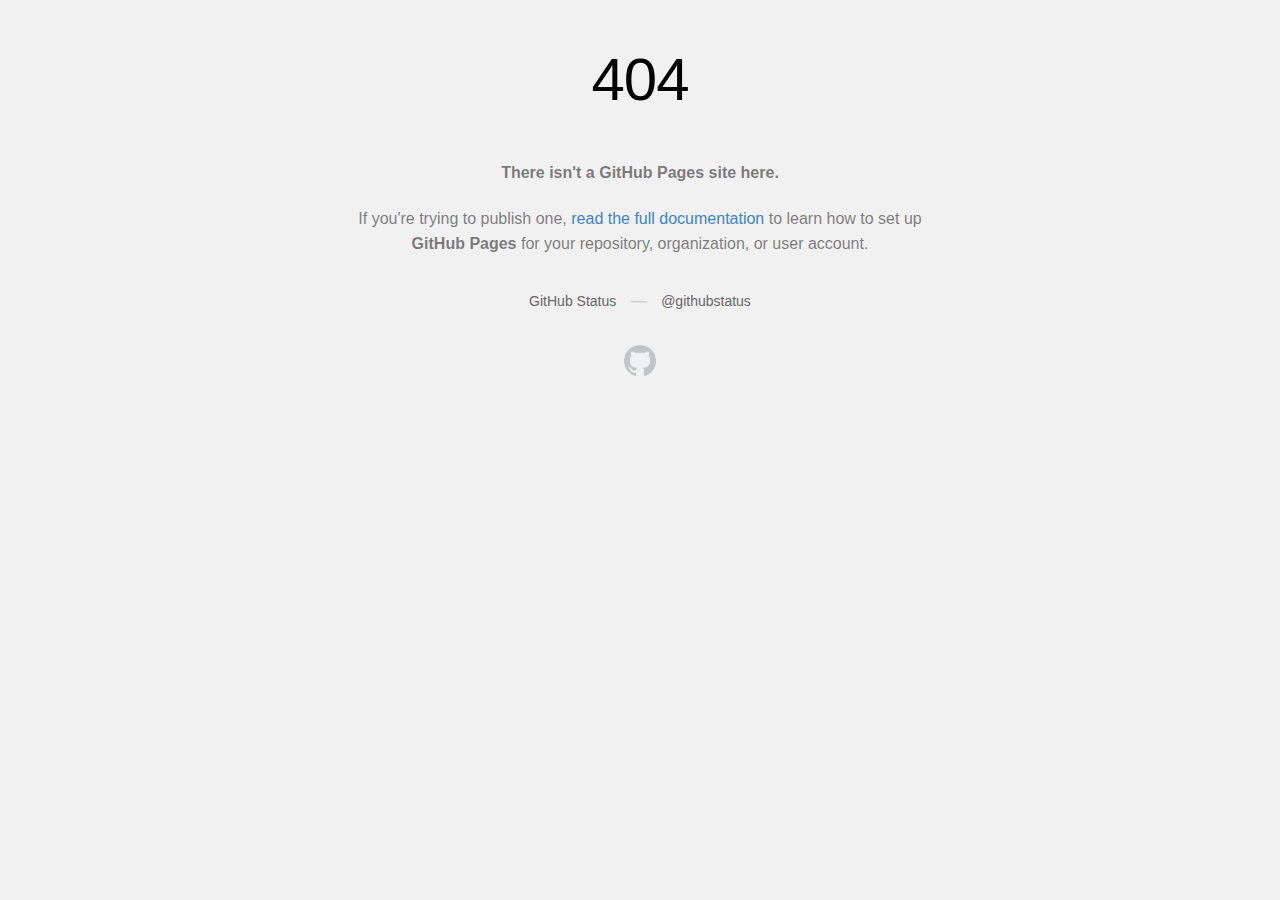
==== index.html @ cb715e38 "Update index.html" ====
<!DOCTYPE html>
<html>
  <head>
    <meta http-equiv="Content-type" content="text/html; charset=utf-8">
    <meta http-equiv="Content-Security-Policy" content="default-src 'none'; style-src 'unsafe-inline'; img-src data:; connect-src 'self'">
    <title>Site not found &middot; GitHub Pages</title>
    <style type="text/css" media="screen">
      body {
        background-color: #f1f1f1;
        margin: 0;
        font-family: "Helvetica Neue", Helvetica, Arial, sans-serif;
      }

      .container { margin: 50px auto 40px auto; width: 600px; text-align: center; }

      a { color: #4183c4; text-decoration: none; }
      a:hover { text-decoration: underline; }

      h1 { width: 800px; position:relative; left: -100px; letter-spacing: -1px; line-height: 60px; font-size: 60px; font-weight: 100; margin: 0px 0 50px 0; text-shadow: 0 1px 0 #fff; }
      p { color: rgba(0, 0, 0, 0.5); margin: 20px 0; line-height: 1.6; }

      ul { list-style: none; margin: 25px 0; padding: 0; }
      li { display: table-cell; font-weight: bold; width: 1%; }

      .logo { display: inline-block; margin-top: 35px; }
      .logo-img-2x { display: none; }
      @media
      only screen and (-webkit-min-device-pixel-ratio: 2),
      only screen and (   min--moz-device-pixel-ratio: 2),
      only screen and (     -o-min-device-pixel-ratio: 2/1),
      only screen and (        min-device-pixel-ratio: 2),
      only screen and (                min-resolution: 192dpi),
      only screen and (                min-resolution: 2dppx) {
        .logo-img-1x { display: none; }
        .logo-img-2x { display: inline-block; }
      }

      #suggestions {
        margin-top: 35px;
        color: #ccc;
      }
      #suggestions a {
        color: #666666;
        font-weight: 200;
        font-size: 14px;
        margin: 0 10px;
      }

    </style>
  </head>
  <body>

    <div class="container">

      <h1>404</h1>
      <p><strong>There isn't a GitHub Pages site here.</strong></p>

      <p>
        If you're trying to publish one,
        <a href="https://help.github.com/pages/">read the full documentation</a>
        to learn how to set up <strong>GitHub Pages</strong>
        for your repository, organization, or user account.
      </p>

      <div id="suggestions">
        <a href="https://githubstatus.com">GitHub Status</a> &mdash;
        <a href="https://twitter.com/githubstatus">@githubstatus</a>
      </div>

      <a href="/" class="logo logo-img-1x">
        <img width="32" height="32" title="" alt="" src="[data-uri]">
      </a>

      <a href="/" class="logo logo-img-2x">
        <img width="32" height="32" title="" alt="" src="[data-uri]">
      </a>
    </div>
  </body>
</html>
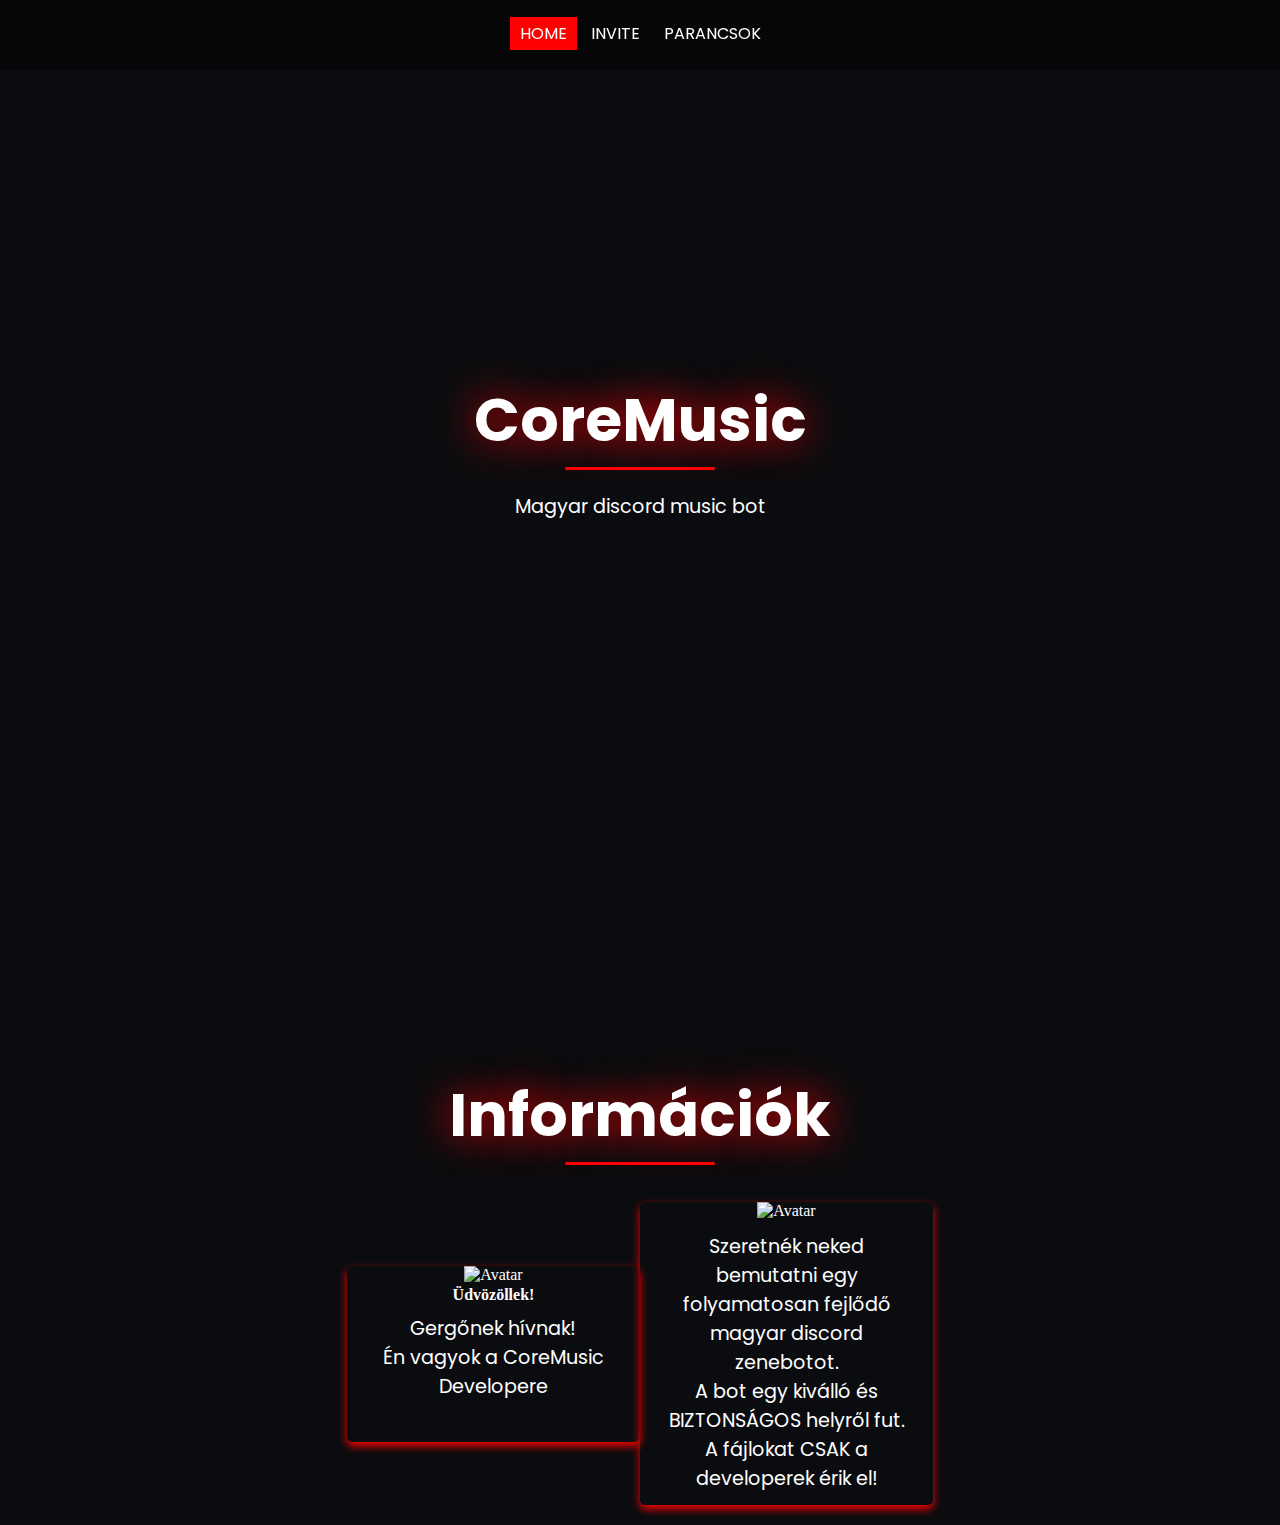
==== commit 6f93c749: "Add files via upload" ====
--- a/index.html
+++ b/index.html
@@ -1,79 +1,78 @@
-<!DOCTYPE html>
-<html>
-  <head>
-    <meta http-equiv="Content-type" content="text/html; charset=utf-8">
-    <meta http-equiv="Content-Security-Policy" content="default-src 'none'; style-src 'unsafe-inline'; img-src data:; connect-src 'self'">
-    <title>Site not found &middot; GitHub Pages</title>
-    <style type="text/css" media="screen">
-      body {
-        background-color: #f1f1f1;
-        margin: 0;
-        font-family: "Helvetica Neue", Helvetica, Arial, sans-serif;
-      }
-
-      .container { margin: 50px auto 40px auto; width: 600px; text-align: center; }
-
-      a { color: #4183c4; text-decoration: none; }
-      a:hover { text-decoration: underline; }
-
-      h1 { width: 800px; position:relative; left: -100px; letter-spacing: -1px; line-height: 60px; font-size: 60px; font-weight: 100; margin: 0px 0 50px 0; text-shadow: 0 1px 0 #fff; }
-      p { color: rgba(0, 0, 0, 0.5); margin: 20px 0; line-height: 1.6; }
-
-      ul { list-style: none; margin: 25px 0; padding: 0; }
-      li { display: table-cell; font-weight: bold; width: 1%; }
-
-      .logo { display: inline-block; margin-top: 35px; }
-      .logo-img-2x { display: none; }
-      @media
-      only screen and (-webkit-min-device-pixel-ratio: 2),
-      only screen and (   min--moz-device-pixel-ratio: 2),
-      only screen and (     -o-min-device-pixel-ratio: 2/1),
-      only screen and (        min-device-pixel-ratio: 2),
-      only screen and (                min-resolution: 192dpi),
-      only screen and (                min-resolution: 2dppx) {
-        .logo-img-1x { display: none; }
-        .logo-img-2x { display: inline-block; }
-      }
-
-      #suggestions {
-        margin-top: 35px;
-        color: #ccc;
-      }
-      #suggestions a {
-        color: #666666;
-        font-weight: 200;
-        font-size: 14px;
-        margin: 0 10px;
-      }
-
-    </style>
-  </head>
-  <body>
-
-    <div class="container">
-
-      <h1>404</h1>
-      <p><strong>There isn't a GitHub Pages site here.</strong></p>
-
-      <p>
-        If you're trying to publish one,
-        <a href="https://help.github.com/pages/">read the full documentation</a>
-        to learn how to set up <strong>GitHub Pages</strong>
-        for your repository, organization, or user account.
-      </p>
-
-      <div id="suggestions">
-        <a href="https://githubstatus.com">GitHub Status</a> &mdash;
-        <a href="https://twitter.com/githubstatus">@githubstatus</a>
-      </div>
-
-      <a href="/" class="logo logo-img-1x">
-        <img width="32" height="32" title="" alt="" src="[data-uri]">
-      </a>
-
-      <a href="/" class="logo logo-img-2x">
-        <img width="32" height="32" title="" alt="" src="[data-uri]">
-      </a>
-    </div>
-  </body>
-</html>
+<!DOCTYPE html>
+<html>
+  <head>
+      <meta charset="utf-8">
+      <meta name="viewport" content="width=device-width">
+      <title>CoreMusic - Főoldal</title>
+      <link href="style.css" rel="stylesheet" type="text/css" />
+      <link rel="stylesheet" href="https://use.fontawesome.com/releases/v5.13.0/css/all.css">
+      <link rel="icon" href="https://cdn.discordapp.com/attachments/922879986401153075/932727877349281802/743254fd88b973ea7e3f493722df6000.png">
+      <script src="https://ajax.googleapis.com/ajax/libs/jquery/3.5.1/jquery.min.js"></script>
+      <script src="script.js"></script>
+  </head>
+    <body>
+	  
+        <div class="container">
+	  
+		<!--────────────────Header───────────────-->
+	<header>
+		<nav>	
+		 <ul class="nav-bar"><div class="bg"></div>
+			<li><a class="nav-link active" href="#home">Home</a></li>
+			<li><a class="nav-link"  target="_blank" href="https://discord.com/api/oauth2/authorize?client_id=883692626811977768&permissions=8&scope=bot">Invite</a></li>
+      <li><a class="nav-link" href="command.html">Parancsok</a></li>
+		 </ul>
+			
+			<div class="hamburger">
+				<div class="line1"></div>
+            <div class="line2"></div>
+				<div class="line3"></div>
+			</div>
+		</nav>
+	</header>
+	<main>
+		<!--─────────────────Home────────────────-->
+	  <div id="home">
+		 <div class="filter"></div>
+		 <section class="intro">
+		  <h3>CoreMusic<hr></h3>
+		  <p>Magyar discord music bot</p>
+		 </section> 
+	  </div>  
+		
+	  <!--───────────────Projects───────────────-->
+	  <div id="projects"> 
+		 <h3>Információk<hr></h3>
+		  <div class="work-box">
+		  <div class="work">
+		<!--───────────────card───────────────-->
+
+<div class="card2">
+  <img style="height: 200%; width: 70%;" src="https://cdn.discordapp.com/avatars/490169364788543491/1a84e615c22c9a35dd2b562c46c055e4.png?size=2048" alt="Avatar" style="width:100%">
+  <div class="container2">
+    <h4><b>Üdvözöllek!</b></h4> 
+    <p>
+      Gergőnek hívnak!<br>
+      Én vagyok a CoreMusic Developere<br>
+      <br>
+    </p> 
+  </div>
+</div>
+
+<div class="card2">
+  <img style="height: 200%; width: 70%;" src="https://cdn.discordapp.com/attachments/922879986401153075/932727877349281802/743254fd88b973ea7e3f493722df6000.png" alt="Avatar" style="width:100%">
+  <div class="container2">
+    <p>
+      Szeretnék neked bemutatni egy folyamatosan fejlődő magyar discord zenebotot. <br>
+      A bot egy kiválló és BIZTONSÁGOS helyről fut. <br>
+      A fájlokat CSAK a developerek érik el! <br>
+    </p> 
+  </div>
+</div> 
+		  </div>
+		  </div>
+	  </div>
+	</main>
+  </div>
+  </body>
+</html>--- a/style.css
+++ b/style.css
@@ -0,0 +1,444 @@
+@import url('https://fonts.googleapis.com/css2?family=Poppins:wght@300&display=swap');
+
+:root{
+	--main-background: #0b0c0f;
+	--main-fonts-color: #fff;
+	--main-decor-color: RED;
+    --main-header-background: rgba(0, 0, 0, 0.425);
+	--main-font-family: 'Poppins', sans-serif;
+}
+
+*{
+	margin: 0;
+	padding: 0;
+	scroll-behavior: smooth;
+}
+
+main{
+	padding: 0;
+	width: 100%;
+	height: 100%;
+	background: var(--main-background);
+}
+
+/*────────────────── 
+       header
+──────────────────*/
+
+header{
+	margin: 0 auto;
+	width: 100%;
+	height: 70px;
+	display: flex;
+    align-items: center; 
+	justify-content: space-around; 
+    background: transparent;
+	position: fixed;
+	top: 0;
+	transition: 0.3s;
+	z-index: 5;
+}
+.nav-show{
+	opacity: 0;
+}
+
+header:hover{
+	opacity: 1;
+	background: var(--main-header-background);
+}
+
+.logo img{
+	padding-top: 5px;
+	height: 50px;
+	cursor: pointer;
+}
+
+.nav-bar{
+	list-style:none;
+	position: relative;
+	display: inline-flex;
+}
+
+a.nav-link{
+	margin: 2px;
+	padding: 5px 10px;
+	text-decoration: none;
+	color: var(--main-fonts-color);
+	font-family: var(--main-font-family);
+	cursor: pointer;
+	text-transform: uppercase;
+}
+
+.active{
+	background: var(--main-decor-color);
+}
+
+.nav-link:hover {
+	color: #000000;
+    background: var(--main-decor-color);
+}
+
+/*──────────────────
+       home
+──────────────────*/
+
+#home{ 	
+	margin: auto;
+	height: 100vh;
+	color: var(--main-fonts-color);
+	display: flex;
+	flex-direction: column;
+	align-items: center;
+	justify-content: space-evenly;
+}
+
+#home .filter{
+	background: url('https://cdn.discordapp.com/attachments/922879986401153075/932729293644111912/1pqX-82YPh6qqlNJKL2dJMw.png') no-repeat;
+	background-size: cover;
+	background-position:center;
+    position: absolute;
+    top: 0px;
+    bottom: 0;
+    left: 0;
+    right: 0;
+	opacity:.20;
+}  
+
+.intro {
+	text-align:center;
+    color: var(--main-fonts-color);
+	z-index: 1;
+	margin: auto;
+	padding: 20px;
+}
+
+.intro  p{
+    margin: 5px;
+	font-size:1.2rem;
+	font-family: var(--main-font-family);
+	text-align:center;
+}
+
+ h3{
+	padding-bottom: 15px;
+    letter-spacing: normal;
+    font-family: var(--main-font-family);
+	font-style: normal;
+	font-size: 60px;
+	color: var(--main-fonts-color);
+	text-shadow: 0px 0px 40px var(--main-decor-color);
+}
+
+
+/*──────────────────
+    social media
+──────────────────*/
+
+.social-media{
+	padding: 10px;
+	display: flex;
+	position: center;
+    align-items: space-around;
+	justify-content:center;
+}
+
+.social-media a {
+    margin: 10px;
+    font-size: 2rem;
+    text-align:center;
+    display: inline-block;
+	color: var(--main-fonts-color);
+}
+
+.social-media a i{
+	cursor: pointer;
+}
+
+.social-media  a:hover {
+	color: var(--main-decor-color);
+	text-shadow: 0 0 50px var(--main-decor-color);
+}
+
+/*──────────────────
+      projects
+──────────────────*/
+
+#projects{
+	margin-top:100px;
+    height: 100%;
+	display: flex;
+	flex-direction: column;
+	align-items: center;
+    justify-content: center;
+	text-align:center;
+	color: var(--main-fonts-color);
+}
+#projects h3{
+    padding-top: 70px;
+}
+#projects p{
+	font-family: var(--main-font-family);
+	font-size:1.2rem;
+	padding: 10px;
+}
+
+.work{
+	display: flex; 
+	flex: 1;
+    flex-wrap: wrap;
+    justify-content:center;
+	align-items: center;
+	padding: 20px;
+}
+
+.card{
+	display: flex;
+	flex-direction: column;
+	margin: 20px;
+	border-radius:12px;
+}
+
+.card img{
+	width: 100%;
+	height:70%;   
+	border-radius:10px 10px 0px 0px;
+}
+
+.card .work-content{
+	text-align: center;
+	padding: 10px 5px;
+	font-size: 1rem;
+	color: var(--main-fonts-color);
+	font-family: var(--main-font-family);
+	cursor: pointer;
+}
+
+.card a{
+	text-decoration: none;
+}
+
+.card .work-content:hover{
+    color:#202020;
+}
+
+.card:hover{
+	box-shadow: 0 0 1.5rem gray;
+}
+
+/*──────────────────
+      Contact
+──────────────────*/
+
+#contact{
+	margin: auto;
+	padding-bottom: 20px;
+	height: 600px;
+	display: flex;
+	flex-direction: column;
+	align-items: center;
+	justify-content: center;
+	color: var(--main-fonts-color);
+}
+	
+#contact p{
+	padding:10px;
+	text-align:center;
+	font-size:1.2rem;
+	font-family: var(--main-font-family);
+}
+
+/*────────────────── 
+       footer
+──────────────────*/
+
+footer {
+	width: 100%;
+	height: 100%;
+    background-color: var(--main-header-background);
+}
+
+.copyright {
+	color: #fff;
+	font-size: 1.2rem;
+	line-height: 40px;
+	text-align: center;
+}
+
+.copyright a{
+	color: #fff;
+	font-size: 1rem;
+	letter-spacing: 1px;
+    text-decoration: none;
+}
+
+.copyright a:hover{
+	color: var(--main-decor-color);
+}
+
+/*──── hr ─────*/
+
+hr {
+    background: var(--main-decor-color);
+	margin: 2px;
+	height: 3px;
+	width: 150px;
+    border-radius:5px;
+	border: hidden;
+	margin-inline-start: auto;
+    margin-inline-end: auto;
+}
+
+/*────────────────── 
+     Scrollbar
+──────────────────*/
+::-webkit-Scrollbar{
+  width: 10px; 
+	background: rgba(5,5,5,1);
+}
+::-webkit-Scrollbar-thumb{
+	border-radius: 10px;
+	background: var(--main-decor-color);
+	box-shadow: inset 0 0 20px var(--main-decor-color);
+}
+::-webkit-Scrollbar-track{
+	margin-top: 0px;
+	border-radius: 10px;
+}
+
+/*────────────────── 
+     hamburger
+──────────────────*/
+.hamburger {
+	display: none;
+}
+
+.hamburger div{
+	width: 30px;
+	height: 3px;
+	background: #dbdbdb;
+	margin: 5px;
+	transition:all 0.3s ease;
+}
+
+.toggle .line1{
+	transform: rotate(-45deg) translate(-5px,6px);
+}
+
+.toggle .line2{
+	opacity: 0;
+}
+
+.toggle .line3{
+	transform: rotate(45deg) translate(-5px,-6px);
+}
+
+@keyframes navLinkFade{
+	from{
+		opacity:0;
+		transform: translatex(50px);
+	}
+	to{
+		opacity: 1;
+		transform:translatex(0px);
+	}
+}
+
+/*────────────────── 
+    media queries
+──────────────────*/
+
+@media only screen and (max-width: 1484px) and (min-width: 1214px) {
+	.work{
+        padding:20px 20%;
+    }
+}
+@media only screen and (max-width: 1214px) and (min-width: 1000px) {
+	.work{
+        padding:20px 12%;
+    }
+}
+
+
+@media only screen and (max-width: 500px) {
+
+	#home, #projects, #contact{
+        overflow-x: hidden;
+	}
+	header{
+		background-color: var(--main-header-background);
+	}
+	.logo{
+		position:absolute;
+		top: 2px;
+		left: 30px;
+	}
+	.nav-show{
+		opacity: 1;
+	}	 
+	.nav-bar{
+		position:fixed;
+		top: 0px;
+		right:0;
+		width:60%;
+		height: 100vh;
+		display:flex;
+		flex-direction: column;
+		align-items: center;
+		justify-content:space-evenly;
+		background:var(--main-header-background);
+		transform:translatex(100%);
+		transition: transform 0.5s ease-in;
+		z-index: -1;
+	}
+	.hamburger{
+		position:absolute;
+		top: 17px;
+		right: 25%;
+		display: block;
+		cursor:pointer;
+		z-index: 5;
+	}	
+	.nav-bar li{
+		opacity:0;
+	}
+}
+
+.nav-active{
+	transform:translatex(0%);
+}
+
+
+
+
+
+
+
+
+
+
+
+
+
+
+
+
+.card2 {
+  box-shadow: 0 4px 8px 0 rgb(255, 0, 0);
+  transition: 0.3s;
+  width: 40%;
+  border-radius: 5px;
+}
+
+.card2:hover {
+  box-shadow: 0 8px 16px 0 rgb(255, 255, 255);
+}
+
+img2 {
+  border-radius: 5px 5px 0 0;
+  width: 40%;
+  height: 40%;
+}
+
+.container2 {
+  padding: 2px 16px;
+}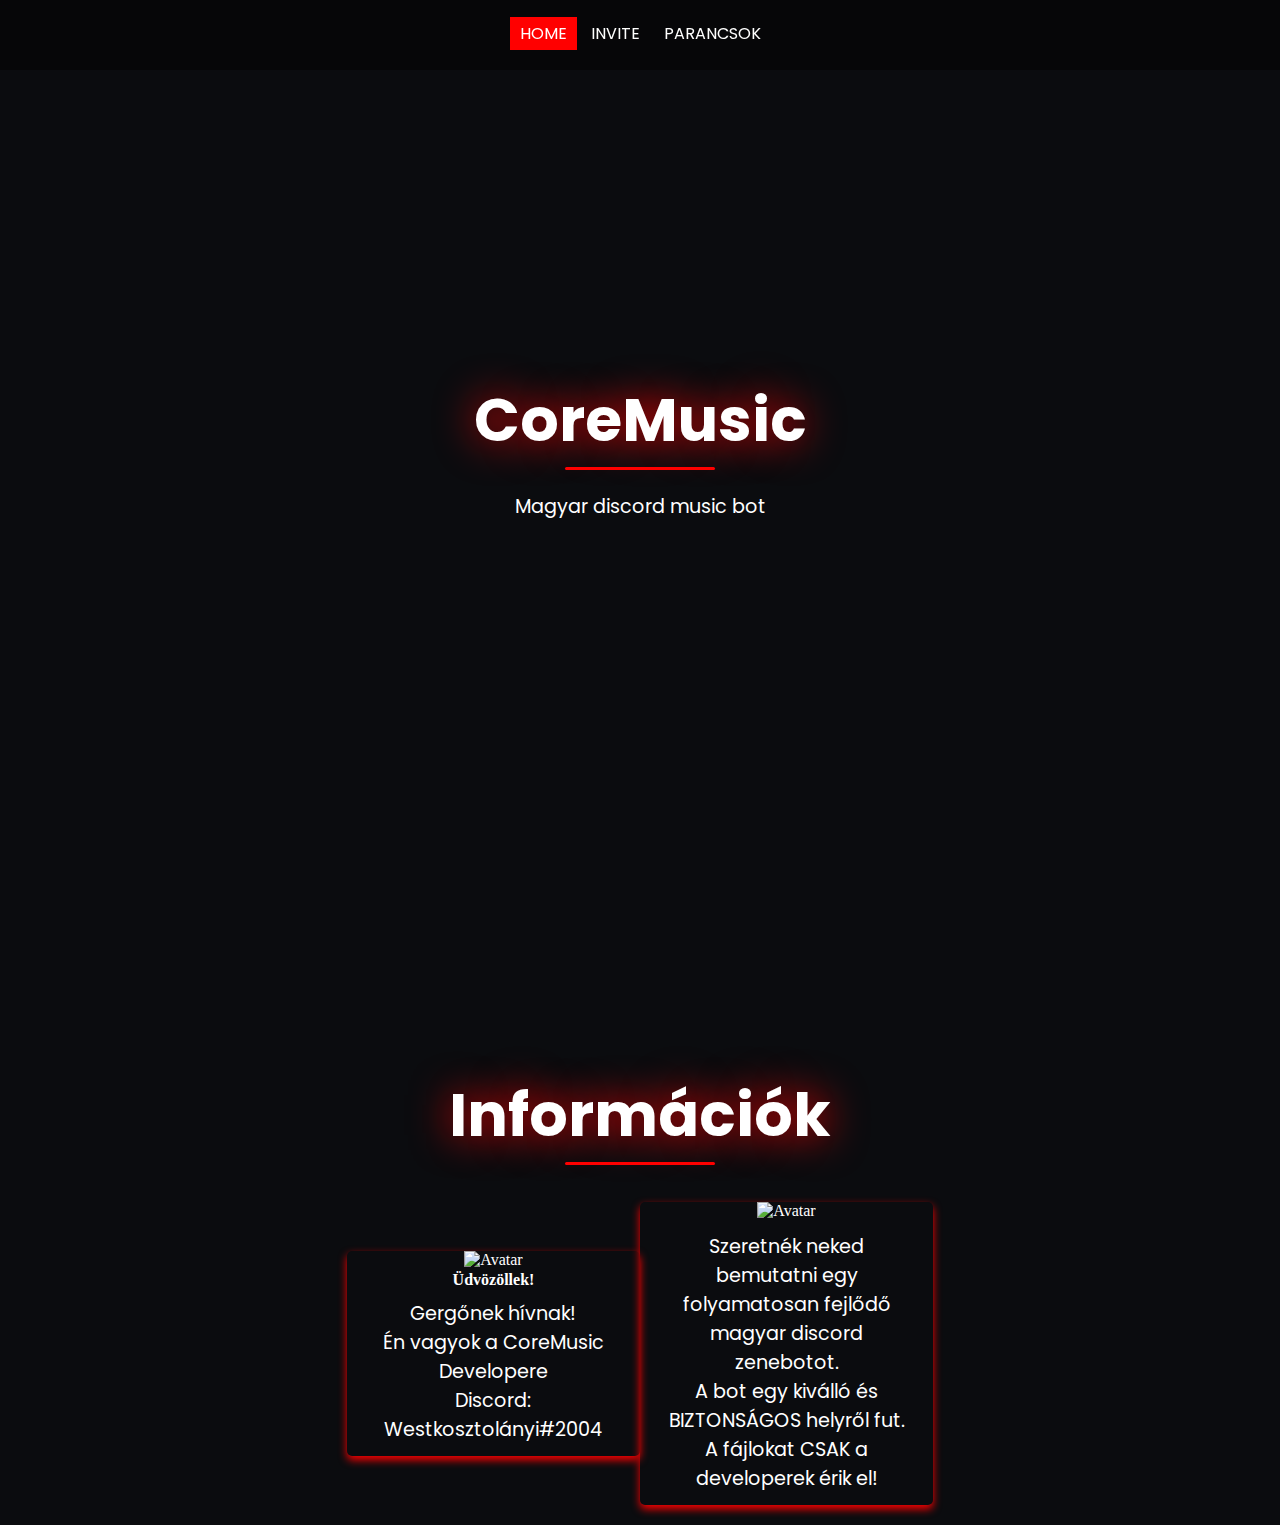
==== commit 42a6a6bc: "Update index.html" ====
--- a/index.html
+++ b/index.html
@@ -48,12 +48,13 @@
 		<!--───────────────card───────────────-->
 
 <div class="card2">
-  <img style="height: 200%; width: 70%;" src="https://cdn.discordapp.com/avatars/490169364788543491/1a84e615c22c9a35dd2b562c46c055e4.png?size=2048" alt="Avatar" style="width:100%">
+  <img style="height: 200%; width: 70%;" src="" alt="Avatar" style="width:100%">
   <div class="container2">
     <h4><b>Üdvözöllek!</b></h4> 
     <p>
       Gergőnek hívnak!<br>
       Én vagyok a CoreMusic Developere<br>
+      Discord: Westkosztolányi#2004
       <br>
     </p> 
   </div>
@@ -75,4 +76,4 @@
 	</main>
   </div>
   </body>
-</html>+</html>
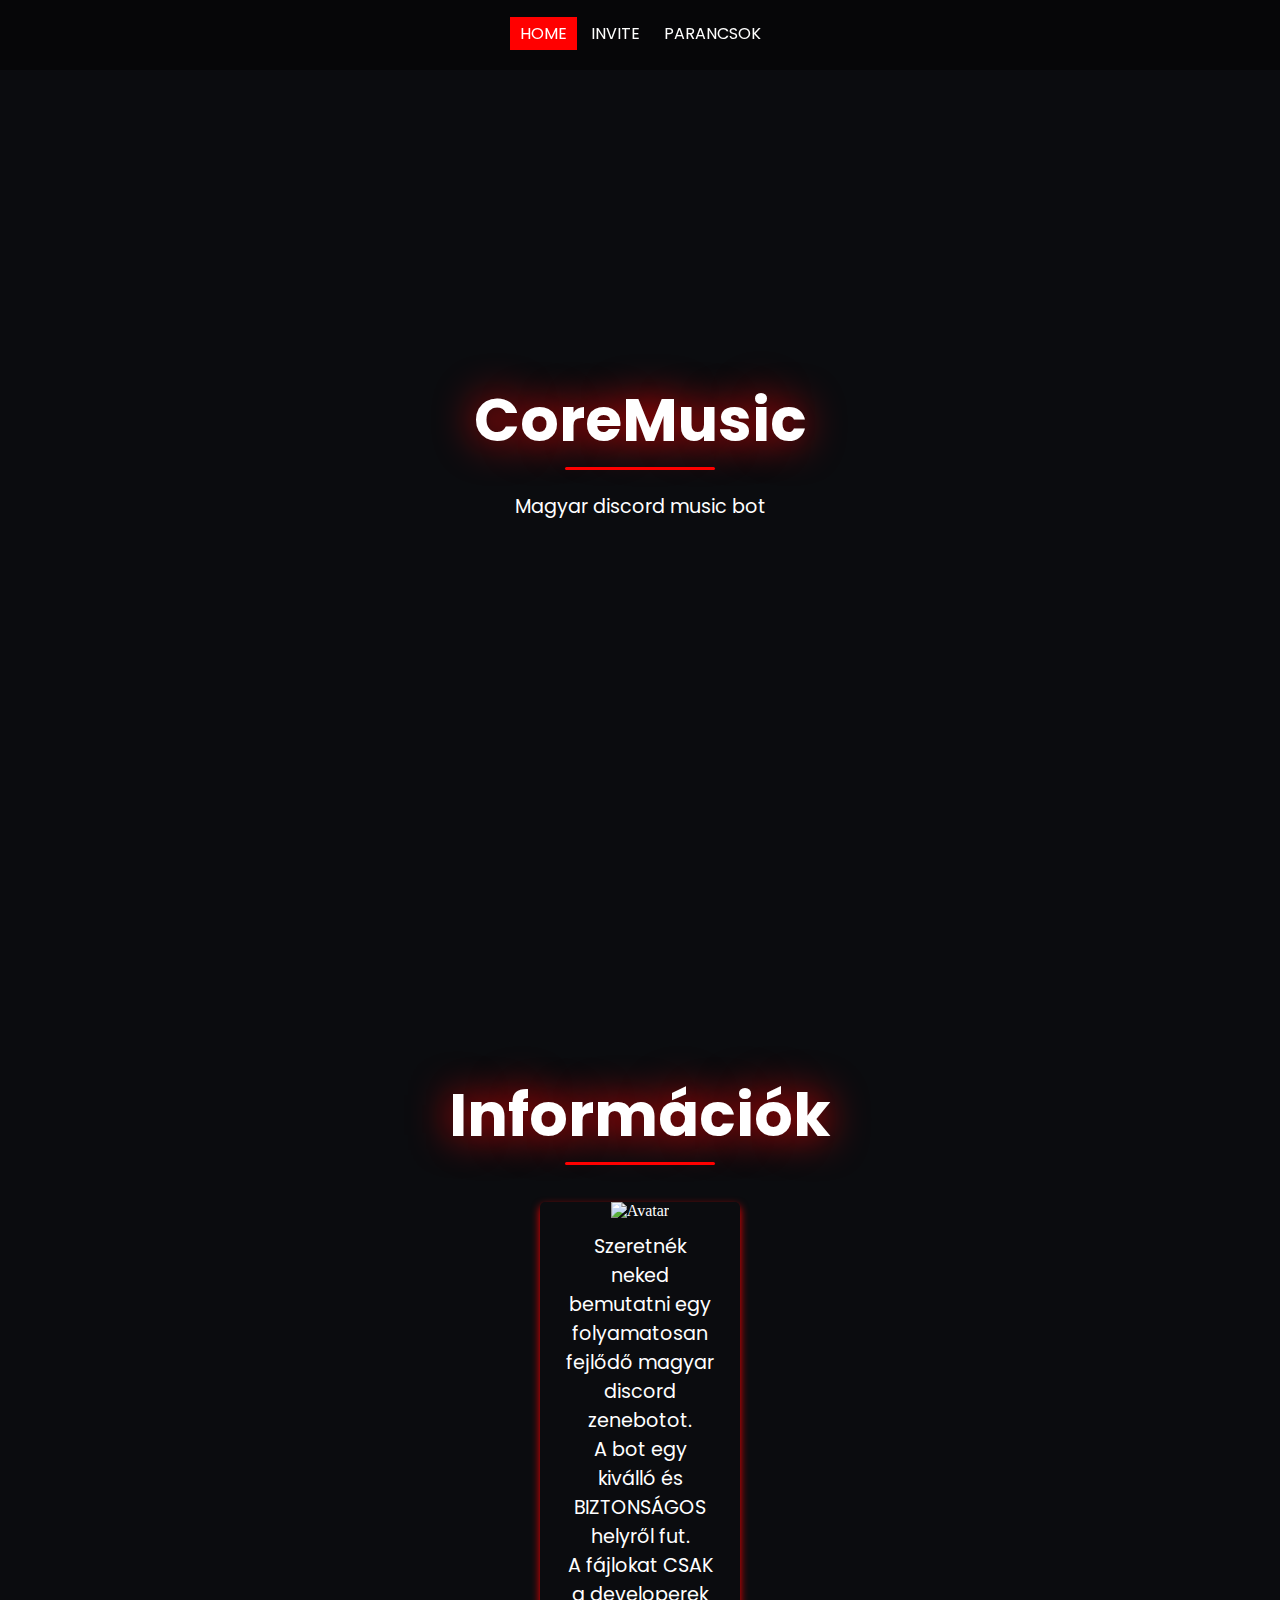
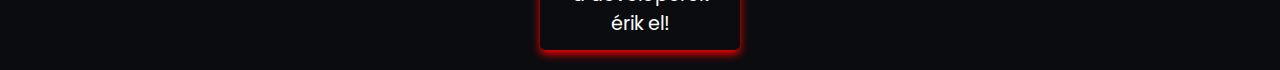
==== commit d820dca1: "Update index.html" ====
--- a/index.html
+++ b/index.html
@@ -46,20 +46,6 @@
 		  <div class="work-box">
 		  <div class="work">
 		<!--───────────────card───────────────-->
-
-<div class="card2">
-  <img style="height: 200%; width: 70%;" src="" alt="Avatar" style="width:100%">
-  <div class="container2">
-    <h4><b>Üdvözöllek!</b></h4> 
-    <p>
-      Gergőnek hívnak!<br>
-      Én vagyok a CoreMusic Developere<br>
-      Discord: Westkosztolányi#2004
-      <br>
-    </p> 
-  </div>
-</div>
-
 <div class="card2">
   <img style="height: 200%; width: 70%;" src="https://cdn.discordapp.com/attachments/922879986401153075/932727877349281802/743254fd88b973ea7e3f493722df6000.png" alt="Avatar" style="width:100%">
   <div class="container2">
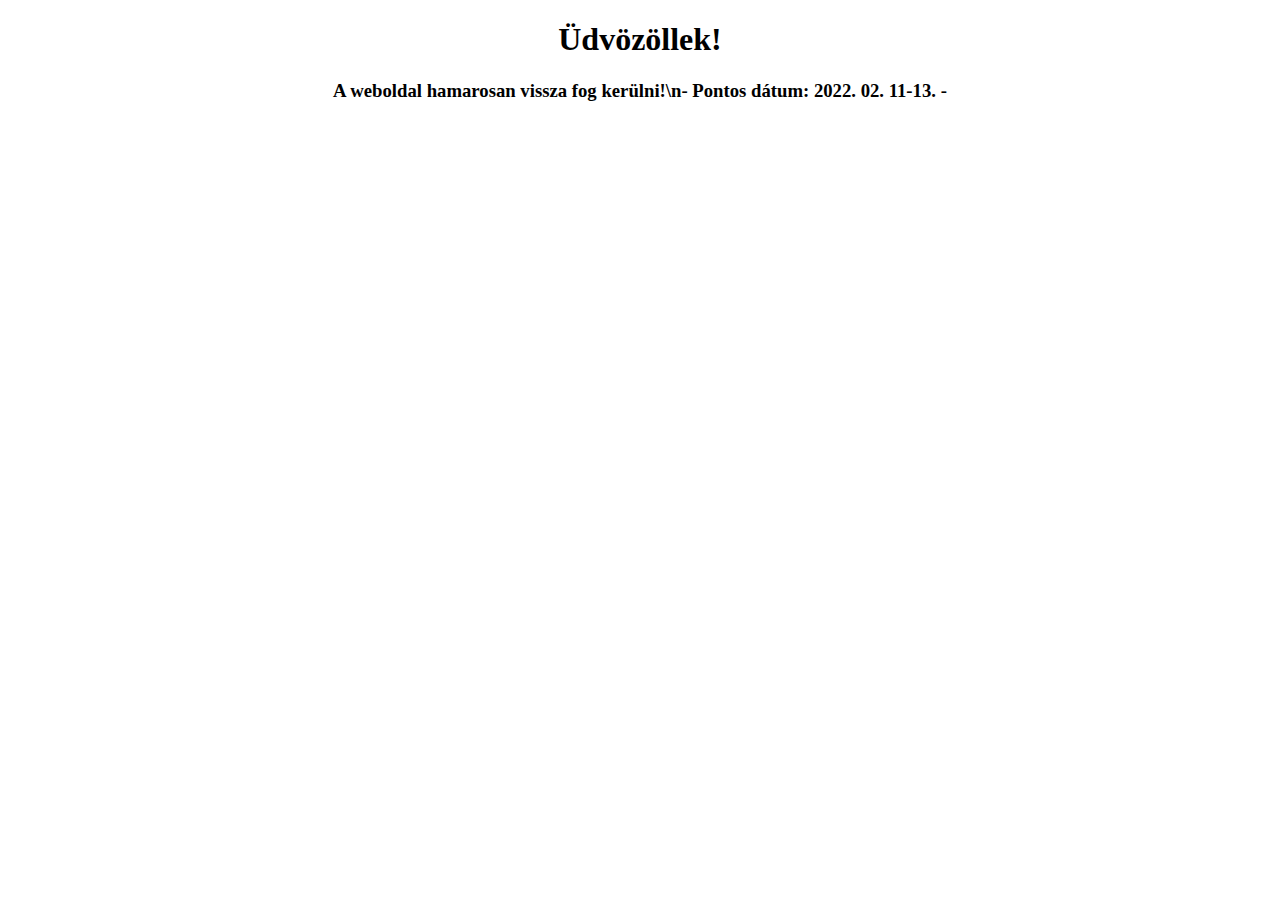
==== commit 3abc6225: "Update index.html" ====
--- a/index.html
+++ b/index.html
@@ -1,65 +1,17 @@
-<!DOCTYPE html>
-<html>
-  <head>
-      <meta charset="utf-8">
-      <meta name="viewport" content="width=device-width">
-      <title>CoreMusic - Főoldal</title>
-      <link href="style.css" rel="stylesheet" type="text/css" />
-      <link rel="stylesheet" href="https://use.fontawesome.com/releases/v5.13.0/css/all.css">
-      <link rel="icon" href="https://cdn.discordapp.com/attachments/922879986401153075/932727877349281802/743254fd88b973ea7e3f493722df6000.png">
-      <script src="https://ajax.googleapis.com/ajax/libs/jquery/3.5.1/jquery.min.js"></script>
-      <script src="script.js"></script>
-  </head>
-    <body>
-	  
-        <div class="container">
-	  
-		<!--────────────────Header───────────────-->
-	<header>
-		<nav>	
-		 <ul class="nav-bar"><div class="bg"></div>
-			<li><a class="nav-link active" href="#home">Home</a></li>
-			<li><a class="nav-link"  target="_blank" href="https://discord.com/api/oauth2/authorize?client_id=883692626811977768&permissions=8&scope=bot">Invite</a></li>
-      <li><a class="nav-link" href="command.html">Parancsok</a></li>
-		 </ul>
-			
-			<div class="hamburger">
-				<div class="line1"></div>
-            <div class="line2"></div>
-				<div class="line3"></div>
-			</div>
-		</nav>
-	</header>
-	<main>
-		<!--─────────────────Home────────────────-->
-	  <div id="home">
-		 <div class="filter"></div>
-		 <section class="intro">
-		  <h3>CoreMusic<hr></h3>
-		  <p>Magyar discord music bot</p>
-		 </section> 
-	  </div>  
-		
-	  <!--───────────────Projects───────────────-->
-	  <div id="projects"> 
-		 <h3>Információk<hr></h3>
-		  <div class="work-box">
-		  <div class="work">
-		<!--───────────────card───────────────-->
-<div class="card2">
-  <img style="height: 200%; width: 70%;" src="https://cdn.discordapp.com/attachments/922879986401153075/932727877349281802/743254fd88b973ea7e3f493722df6000.png" alt="Avatar" style="width:100%">
-  <div class="container2">
-    <p>
-      Szeretnék neked bemutatni egy folyamatosan fejlődő magyar discord zenebotot. <br>
-      A bot egy kiválló és BIZTONSÁGOS helyről fut. <br>
-      A fájlokat CSAK a developerek érik el! <br>
-    </p> 
-  </div>
-</div> 
-		  </div>
-		  </div>
-	  </div>
-	</main>
-  </div>
-  </body>
+<!doctype html>
+<html lang="hu">
+<head>
+  <meta charset="utf-8">
+  <title>HAMAROSAN...</title>
+</head>
+<body>
+	<center>
+		<h1>
+			Üdvözöllek!
+		</h1>
+		<h3>
+			A weboldal hamarosan vissza fog kerülni!\n- Pontos dátum: 2022. 02. 11-13. -
+		</h3>
+	</center>
+</body>
 </html>
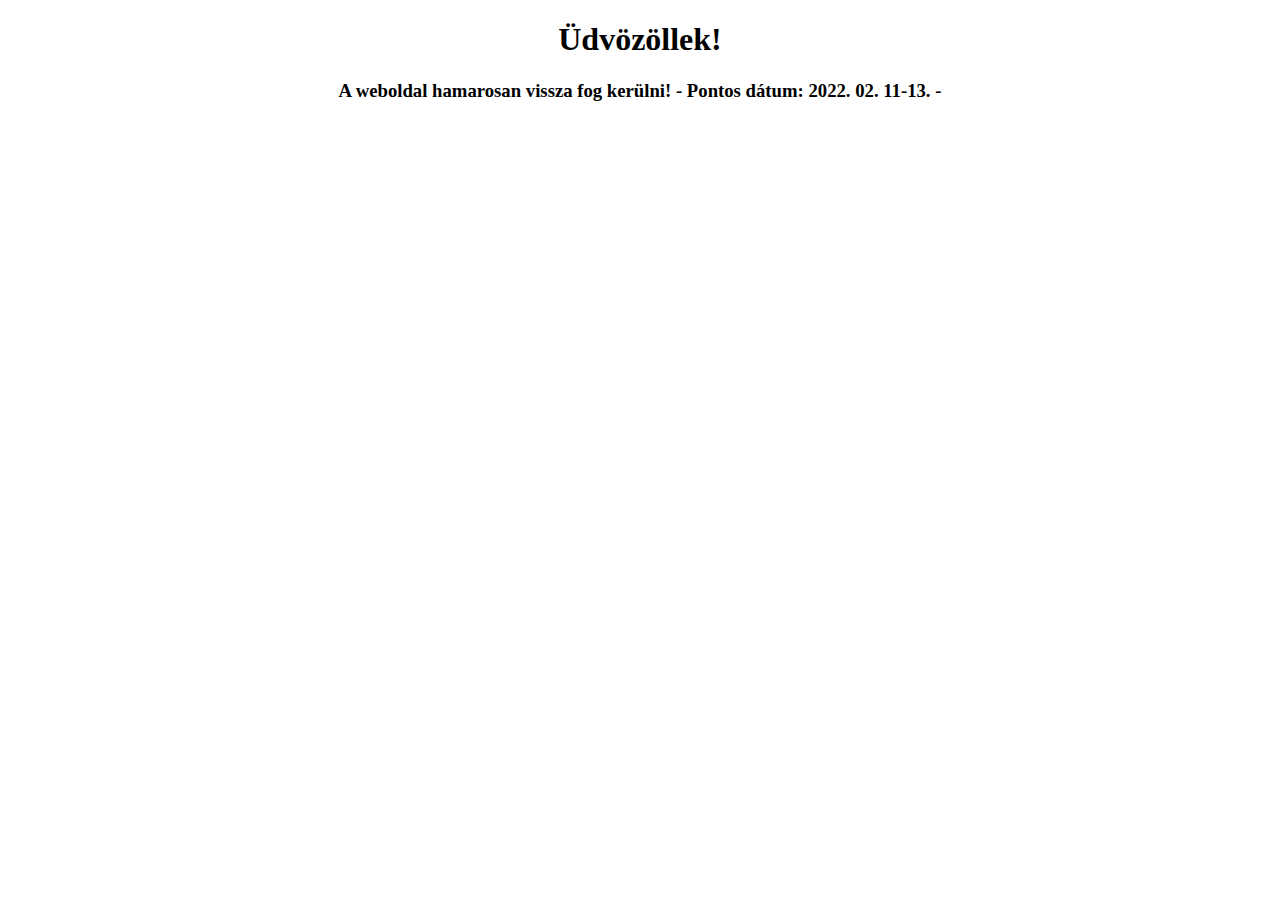
==== commit cf821973: "Update index.html" ====
--- a/index.html
+++ b/index.html
@@ -10,7 +10,8 @@
 			Üdvözöllek!
 		</h1>
 		<h3>
-			A weboldal hamarosan vissza fog kerülni!\n- Pontos dátum: 2022. 02. 11-13. -
+			A weboldal hamarosan vissza fog kerülni!
+			- Pontos dátum: 2022. 02. 11-13. -
 		</h3>
 	</center>
 </body>
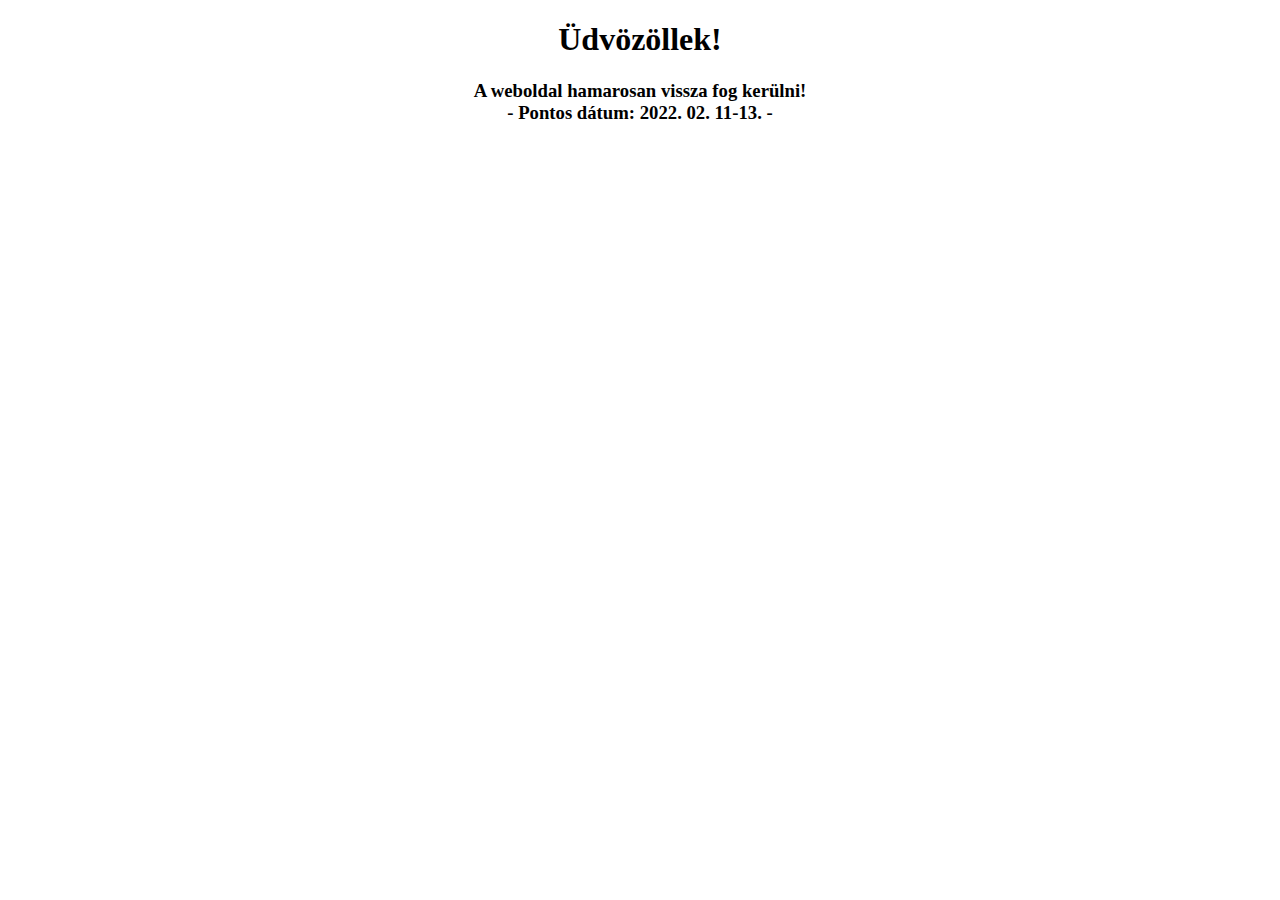
==== commit ec99b2f5: "Update index.html" ====
--- a/index.html
+++ b/index.html
@@ -10,7 +10,7 @@
 			Üdvözöllek!
 		</h1>
 		<h3>
-			A weboldal hamarosan vissza fog kerülni!
+			A weboldal hamarosan vissza fog kerülni! <br>
 			- Pontos dátum: 2022. 02. 11-13. -
 		</h3>
 	</center>
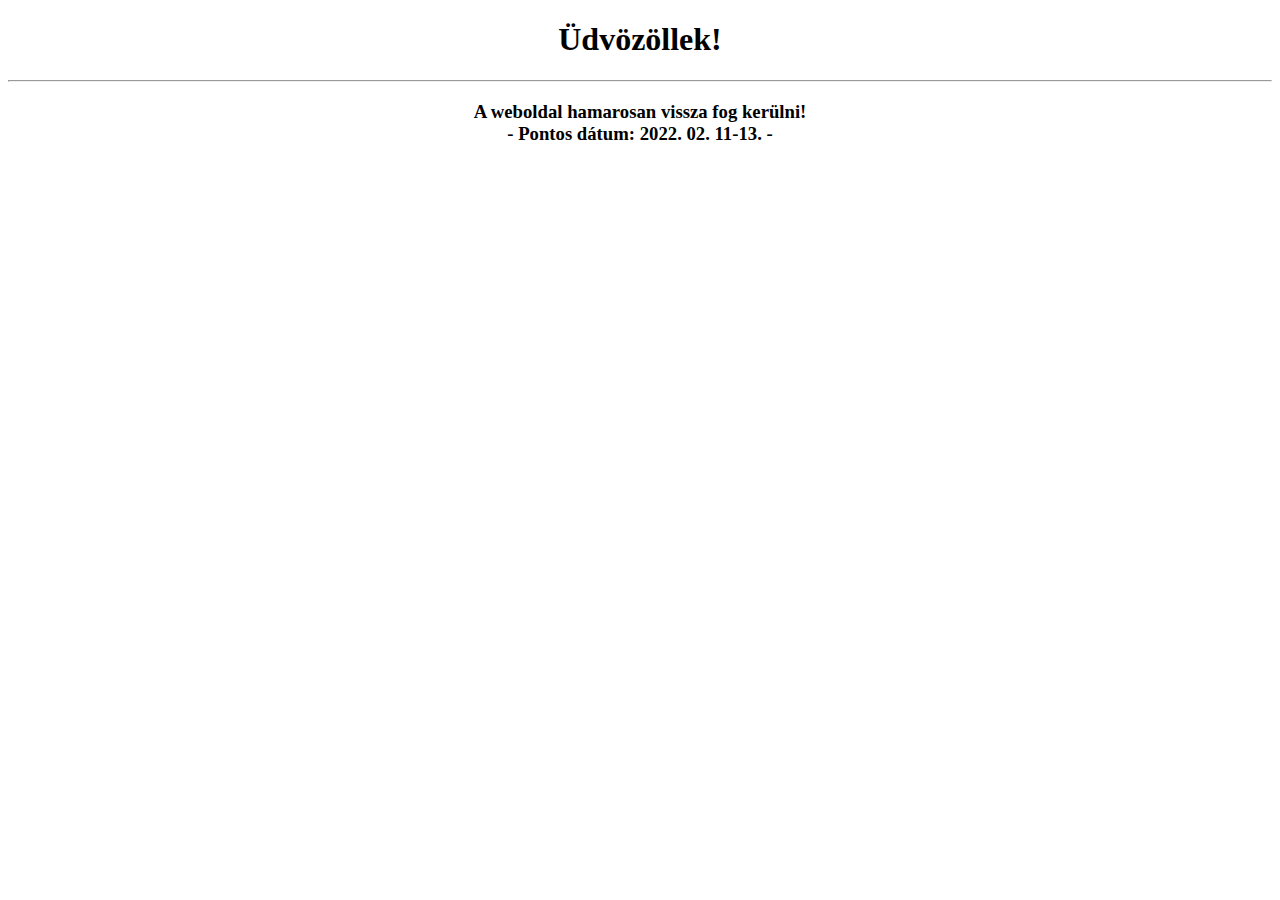
==== commit 1ad49caa: "Update index.html" ====
--- a/index.html
+++ b/index.html
@@ -9,6 +9,7 @@
 		<h1>
 			Üdvözöllek!
 		</h1>
+		<hr>
 		<h3>
 			A weboldal hamarosan vissza fog kerülni! <br>
 			- Pontos dátum: 2022. 02. 11-13. -
